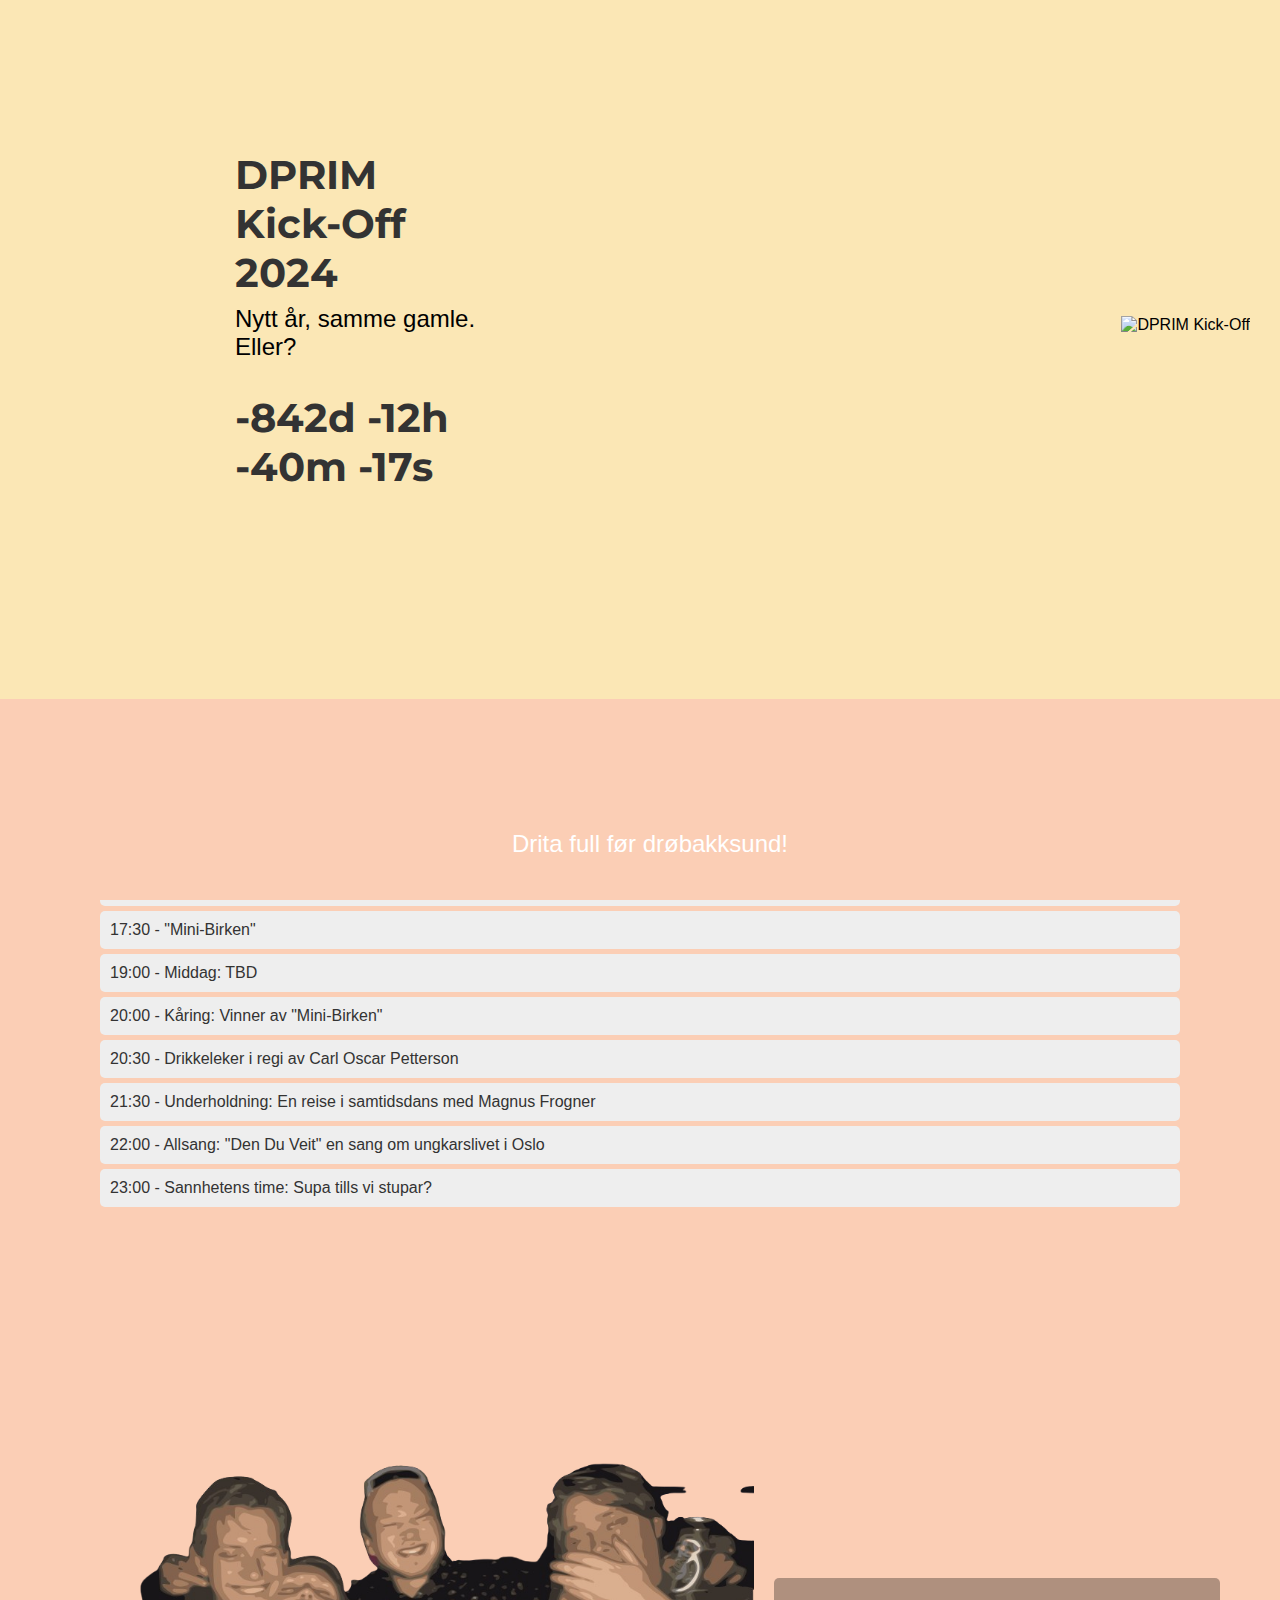
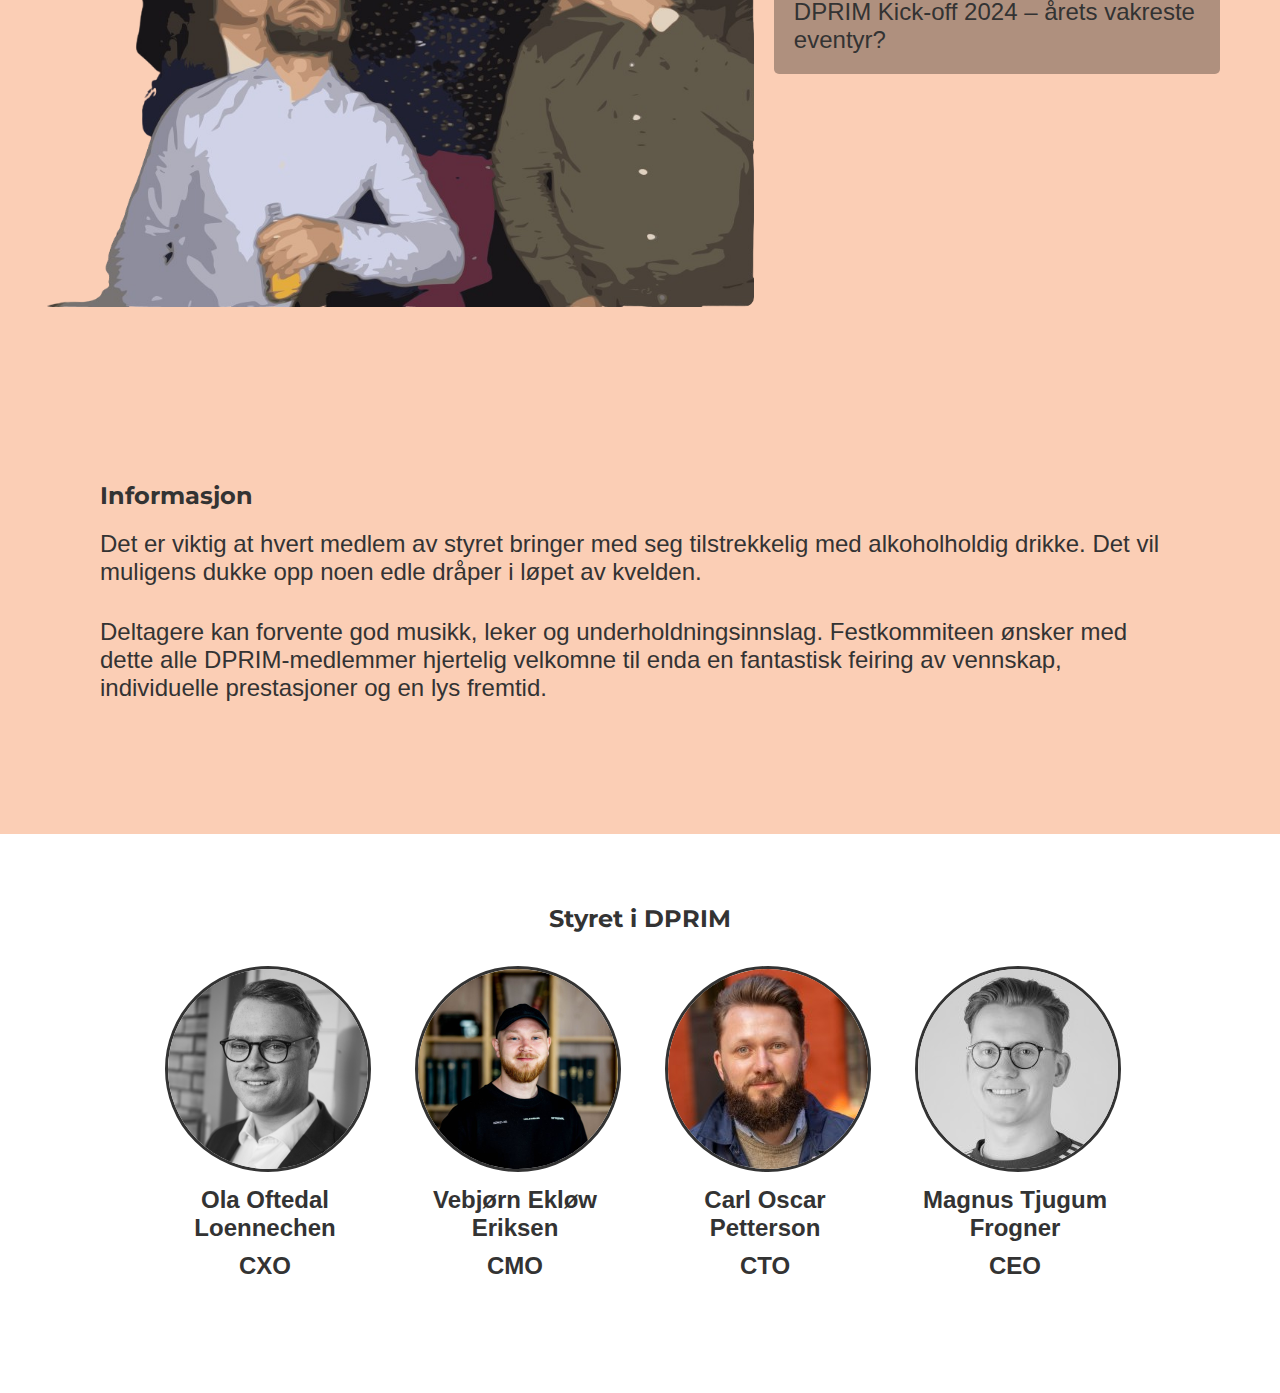
==== index.html @ 2d68c13d "Updates" ====
<!DOCTYPE html>
<html lang="en">
<head>
    <meta charset="UTF-8">
    <meta name="viewport" content="width=device-width, initial-scale=1.0">
    <title>DPRIM Kick-Off Kveld</title>
    <link href="https://fonts.googleapis.com/css2?family=Montserrat:wght@400;700&display=swap" rel="stylesheet">
    <link rel="stylesheet" href="style.css">
</head>
<body>
    <header>
        <div class="hero-text">
            <h1>DPRIM Kick-Off 2024</h1>
            <p>Nytt år, samme gamle. Eller?</p>
            <div id="countdown">Arrangementet starter om: <span id="time"></span></div>
        </div>
        <div class="hero-image">
            <img src="images/Nero AI Photo x4.png" alt="DPRIM Kick-Off">
        </div>
    </header>
    <section id="schedule">
        <h2>Dagsorden</h2>
        <ul>
            <li>17:00 - Oppmøte og velkomstdrink ved Casa de Frogner</li>
            <li>17:30 - "Mini-Birken"</li>
            <li>19:00 - Middag: TBD</li>
            <li>20:00 - Kåring: Vinner av "Mini-Birken"</li>
            <li>20:30 - Drikkeleker i regi av Carl Oscar Petterson</li>
            <li>21:30 - Underholdning: En reise i samtidsdans med Magnus Frogner</li>
            <li>22:00 - Allsang: "Den Du Veit" en sang om ungkarslivet i Oslo</li>
            <li>23:00 - Sannhetens time: Supa tills vi stupar?</li>
        </ul>
    </section>

    <section id="creative-section">
        <div class="container">
            <div class="image-box">
                <img src="/images/gutta.png" alt="DPRIM gutta">
            </div>
            <div class="text-box">
                <p>DPRIM Kick-off 2024 – årets vakreste eventyr?</p>
            </div>
        </div>
    </section>    

    <section id="activities">
        <h2>Informasjon</h2>
        <p>Det er viktig at hvert medlem av styret bringer med seg tilstrekkelig med alkoholholdig drikke. Det vil muligens dukke opp
            noen edle dråper i løpet av kvelden. 
        </p>
        <p>Deltagere kan forvente god musikk, leker og underholdningsinnslag. Festkommiteen ønsker med dette alle DPRIM-medlemmer hjertelig velkomne
            til enda en fantastisk feiring av vennskap, individuelle prestasjoner og en lys fremtid. 
        </p>
    </section>

    <section id="leadership">
      <div class="leadership-header">
        <h2>Styret i DPRIM</h2>
      </div>
         <div class="centered-content">
          <div class="team-container">
            <!-- Legg til et element for hver leder med bilde og stilling -->
            <div class="team-member">
                <img src="images/ola.jpeg" alt="Ola Oftedal Loennechen">
                <p>Ola Oftedal Loennechen</p>
                <p>CXO</p>
            </div>
            <div class="team-member">
                <img src="images/vebjorn.jpeg" alt="Vebjørn Ekløw Eriksen">
                <p>Vebjørn Ekløw Eriksen</p>
                <p>CMO</p>
            </div>
            <div class="team-member">
                <img src="images/carl.jpeg" alt="Carl Oscar Petterson">
                <p>Carl Oscar Petterson</p>
                <p>CTO</p>
            </div>
            <div class="team-member">
                <img src="images/magnus.jpeg" alt="Magnus Tjugum Frogner">
                <p>Magnus Tjugum Frogner</p>
                <p>CEO</p>
            </div>
            <!-- Repeter for de andre 3 medlemmene av ledelsen -->
        </div>
    </div> 
    </section>
    

    <footer>
        <p>Drita full før drøbakksund!</p>
    </footer>

    <script src="script.js"></script>
</body>
</html>
---- style.css ----
body {
    font-family: 'Lato', sans-serif;
    font-weight: 300; /* Dette vil bruke Lato Light for all tekst unntatt h1 og h2 */
    margin: 0;
    padding: 0;
    background-color: #FBCEB5; /* Lys støttefarge for hovedbakgrunnen */
    color: #333; /* Mørk farge for tekst som gir god lesbarhet */
}

header {
    display: flex;
    align-items: center; /* Sørger for vertikal sentrering av innholdet i headeren */
    justify-content: space-between; /* Fordeler barna (tekst og bilde) på hver sin side */
    padding: 30px; /* Juster etter behov */
    color: rgb(0, 0, 0); /* Endre dette etter behov for å passe til bildet */
    background-color: #FBE7B5; /* Erstattet med en solid bakgrunnsfarge */
    padding-top: 150px; /* Øker paddingen på toppen */
    padding-bottom: 200px; /* Øker paddingen på bunnen */
}

.hero-text {
    /* Gir fleksibilitet til tekstboksen og tillater den å vokse, men ikke full 1 flex basis */
    flex: 0 0 20%; 
    padding: 0px; /* Fjern padding som skyver teksten fra kantene */
    margin-left: calc(25% - 100px); /* Sentrerer teksten med 25% av vinduet minus halvparten av bildets gap */
    margin-right: 100px;
    text-align: left; /* Juster om nødvendig */
}

.hero-image {
    flex: 1; /* Gir fleksibilitet til bildeboksen og tillater den å vokse */
    display: flex; /* Gjør bildecontaineren til en fleksibel boks */
    justify-content: flex-end; /* Plasserer bildet mot slutten av boksen */
    overflow: hidden; /* Hindrer bildet i å gå utover containerens grenser */
}

.hero-image img {
    max-width: 100%; /* Full bredde */
    max-height: 100vh; /* Maks høyde som ikke overskrider skjermhøyden */
    object-fit: contain;
    object-position: center center; /* Sentrerer bildet */
}


@font-face {
    font-family: 'Montserrat';
    src: url('fonts/Montserrat font/Montserrat-VariableFont_wght.ttf') format('truetype-variations');
    font-weight: 100 900; /* Dekker hele vekt-sprekteret fra Thin til Black */
}

@font-face {
    font-family: 'Lato';
    src: url('fonts/Lato/Lato-Light.ttf') format('truetype');
    font-weight: 300; /* Light */
}

h1 {
    font-family: 'Montserrat', sans-serif;
    font-size: 2.5rem; /* Øker størrelsen på fonten for h1 */
    color: #333; /* Mørk farge for lesbarhet */
    font-weight: 700; /* Bold vekt */
    margin: 0 0 0.5rem 0; /* Justerer margen for h1 */
}

p {
    font-size: 1.5rem; /* Større fontstørrelse for paragraf */
    margin: 0 0 2rem 0; /* Justerer margen for paragraf */
}

#countdown {
    font-family: 'Montserrat', sans-serif;
    font-size: 2.5rem; /* Øker størrelsen på fonten for h1 */
    color: #333; /* Mørk farge for lesbarhet */
    font-weight: 700; /* Bold vekt */
    margin: 0 0 0.5rem 0; /* Justerer margen for h1 */
}

h2 {
    font-family: 'Montserrat', sans-serif;
    color: #333;
    font-weight: 700; /* eller annen ønsket vekt */
}

h3 {
    color: #333; /* Står ut mot lysere bakgrunner */
}

.cta-button {
    background-color: #FBCEB5; /* Hovedfarge */
    color: rgb(0, 0, 0); /* Kontrastfarge for tekst */
}

section {
    padding: 100px;
}

#schedule ul {
    list-style-type: none;
    padding: 0;
}

#schedule li {
    background-color: #eee;
    margin-bottom: 5px;
    padding: 10px;
    border-radius: 5px;
}

footer {
    background-color: #FBCEB5; /* Hovedfarge */
    color: white; /* Kontrastfarge for tekst */
    text-align: center;
    padding: 10px;
    position: fixed;
    bottom: 0;
    width: 100%;
}
#leadership {
    text-align: center;
    padding: 50px;
    background-color: #fff;
}

.leadership-header {
    text-align: center;
    padding-bottom: 30px; /* eller ønsket avstand */
}

.team-container {
    display: flex;
    justify-content: center;
    padding-top: 0px;
    padding-bottom: 80px ;
    gap: 50px; /* juster denne avstanden etter behov */
}

.team-member {
    width: 200px; /* juster etter størrelsen på bildene */
}

.team-member img {
    width: 100%;
    border-radius: 50%; /* gir bildet en sirkelform */
    border: 3px solid #333; /* legger til en kant rundt bildet */
}

.team-member p {
    margin: 10px 0 0 0; /* fjerner standardmargen og legger til litt plass på toppen */
    color: #333;
    font-weight: bold; /* gjør teksten fet */
}

#creative-section {
    background-color: #FBCEB5; /* Hovedfarge */
    padding: 50px 0;
    display: flex;
    align-items: center;
    justify-content: center;
}

.container {
    max-width: 1200px;
    margin: 0 auto;
    display: flex;
    align-items: center;
    justify-content: space-between;
}

.image-box img {
    max-width: 100%;
    height: auto;
    border-radius: 10px; /* Om du vil ha avrundede hjørner */
}

.text-box {
    width: 50%;
    padding: 0 20px;
}

.text-box p {
    background-color: rgba(0, 0, 0, 0.3); /* Gjennomsiktig svart for å passe med hovedfargen */
    padding: 20px;
    border-radius: 5px; /* Om du vil ha avrundede hjørner på teksten */
}

nav a, .interactive-element:hover {
    background-color: #FFA96B; /* Kontrastfarge */
}

.icon, .border, .button {
    background-color: #FFE0BC; /* Elementfarge */
}

.centered-content {
    display: flex;
    flex-direction: column;
    justify-content: center;
    align-items: center;
    height: 40vh; /* Eller ønsket høyde */
    width: 100%; /* Sørger for at containeren fyller tilgjengelig bredde */
    padding-top: 0; /* Sørger for at det ikke er ekstra plass over bildene */
}
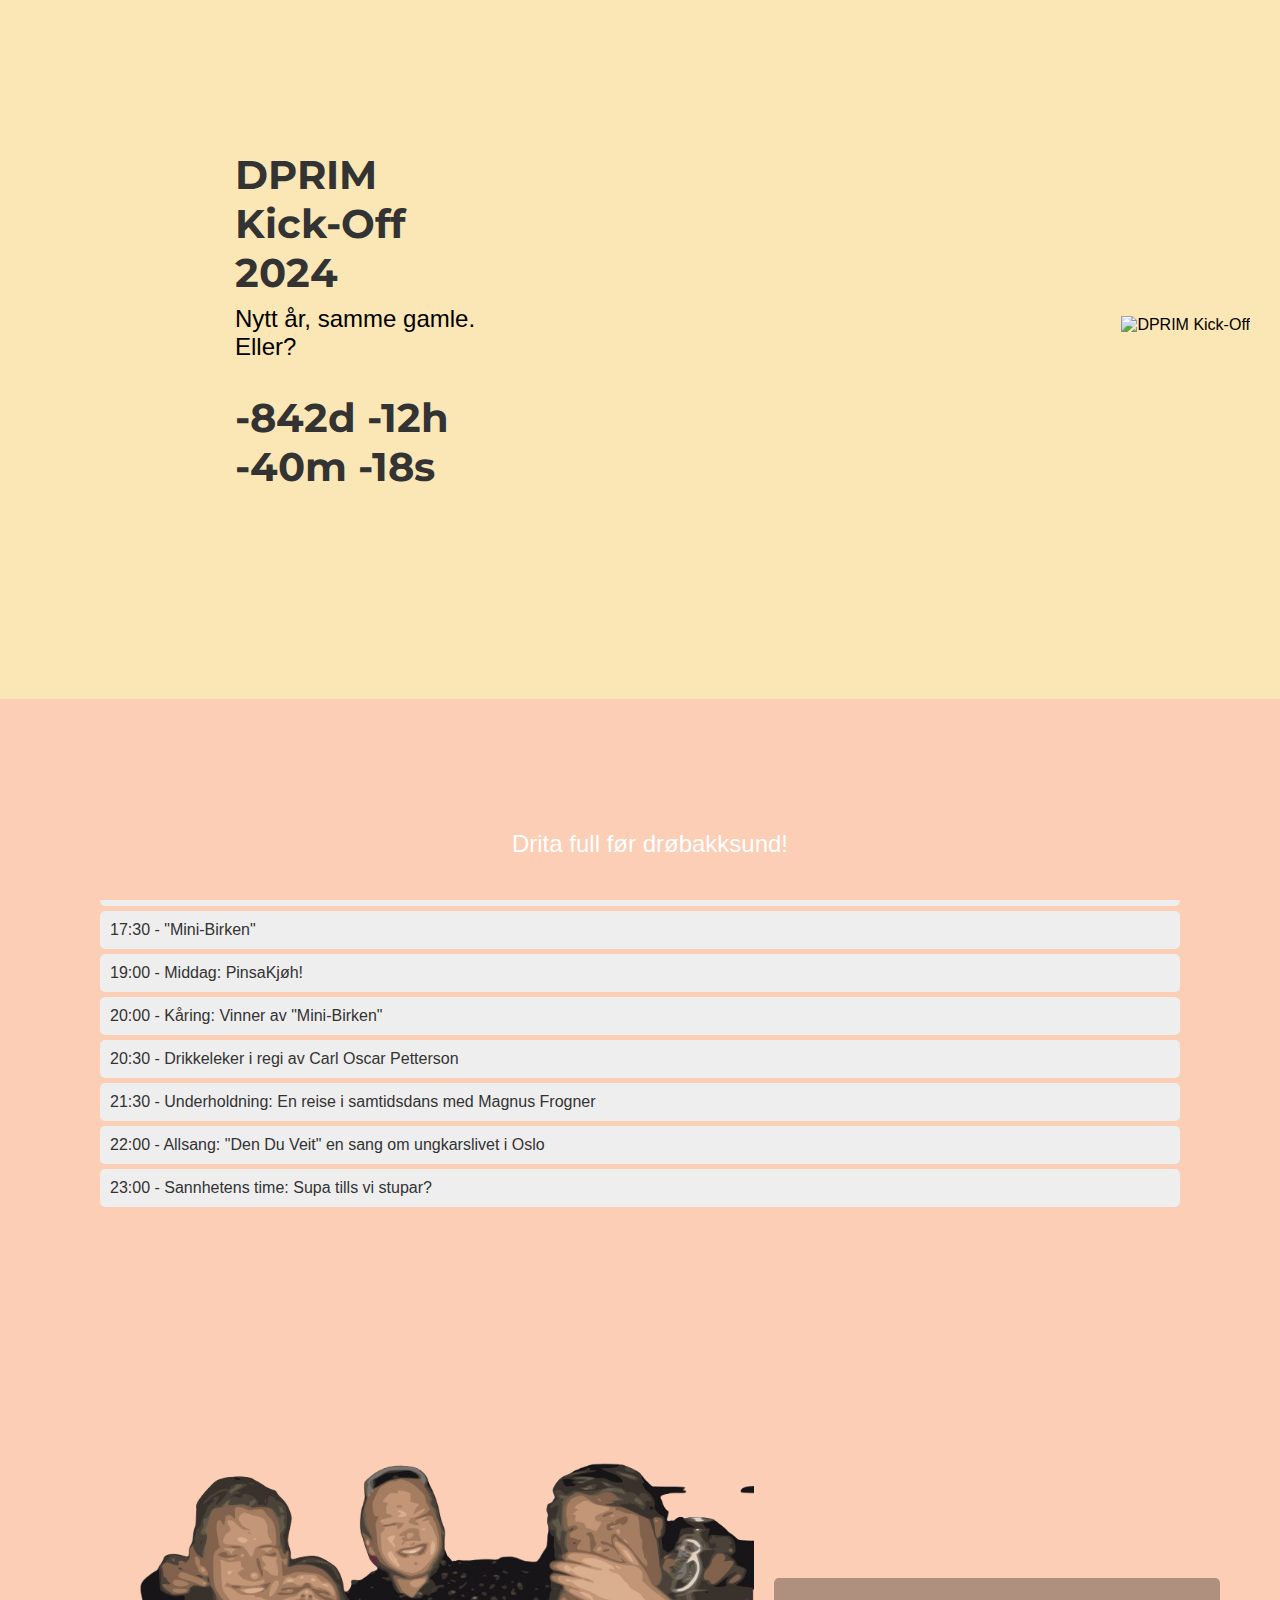
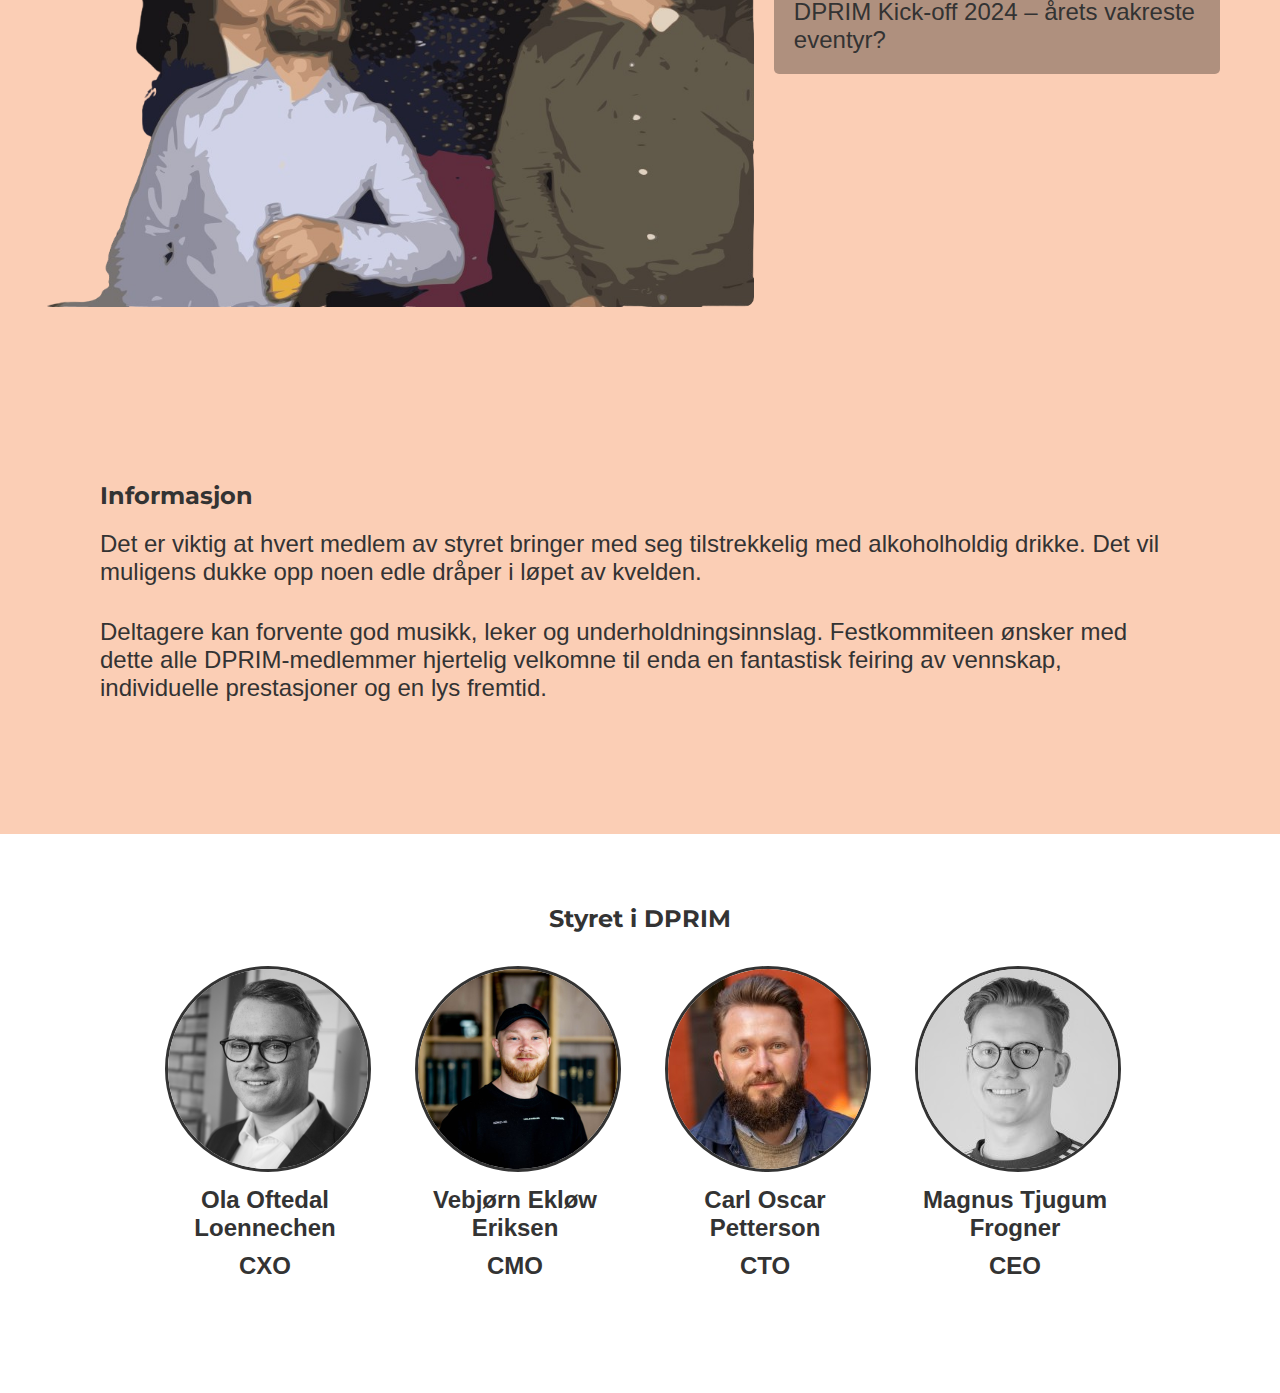
==== commit cb800d5a: "Update text" ====
--- a/index.html
+++ b/index.html
@@ -23,7 +23,7 @@
         <ul>
             <li>17:00 - Oppmøte og velkomstdrink ved Casa de Frogner</li>
             <li>17:30 - "Mini-Birken"</li>
-            <li>19:00 - Middag: TBD</li>
+            <li>19:00 - Middag: PinsaKjøh!</li>
             <li>20:00 - Kåring: Vinner av "Mini-Birken"</li>
             <li>20:30 - Drikkeleker i regi av Carl Oscar Petterson</li>
             <li>21:30 - Underholdning: En reise i samtidsdans med Magnus Frogner</li>
